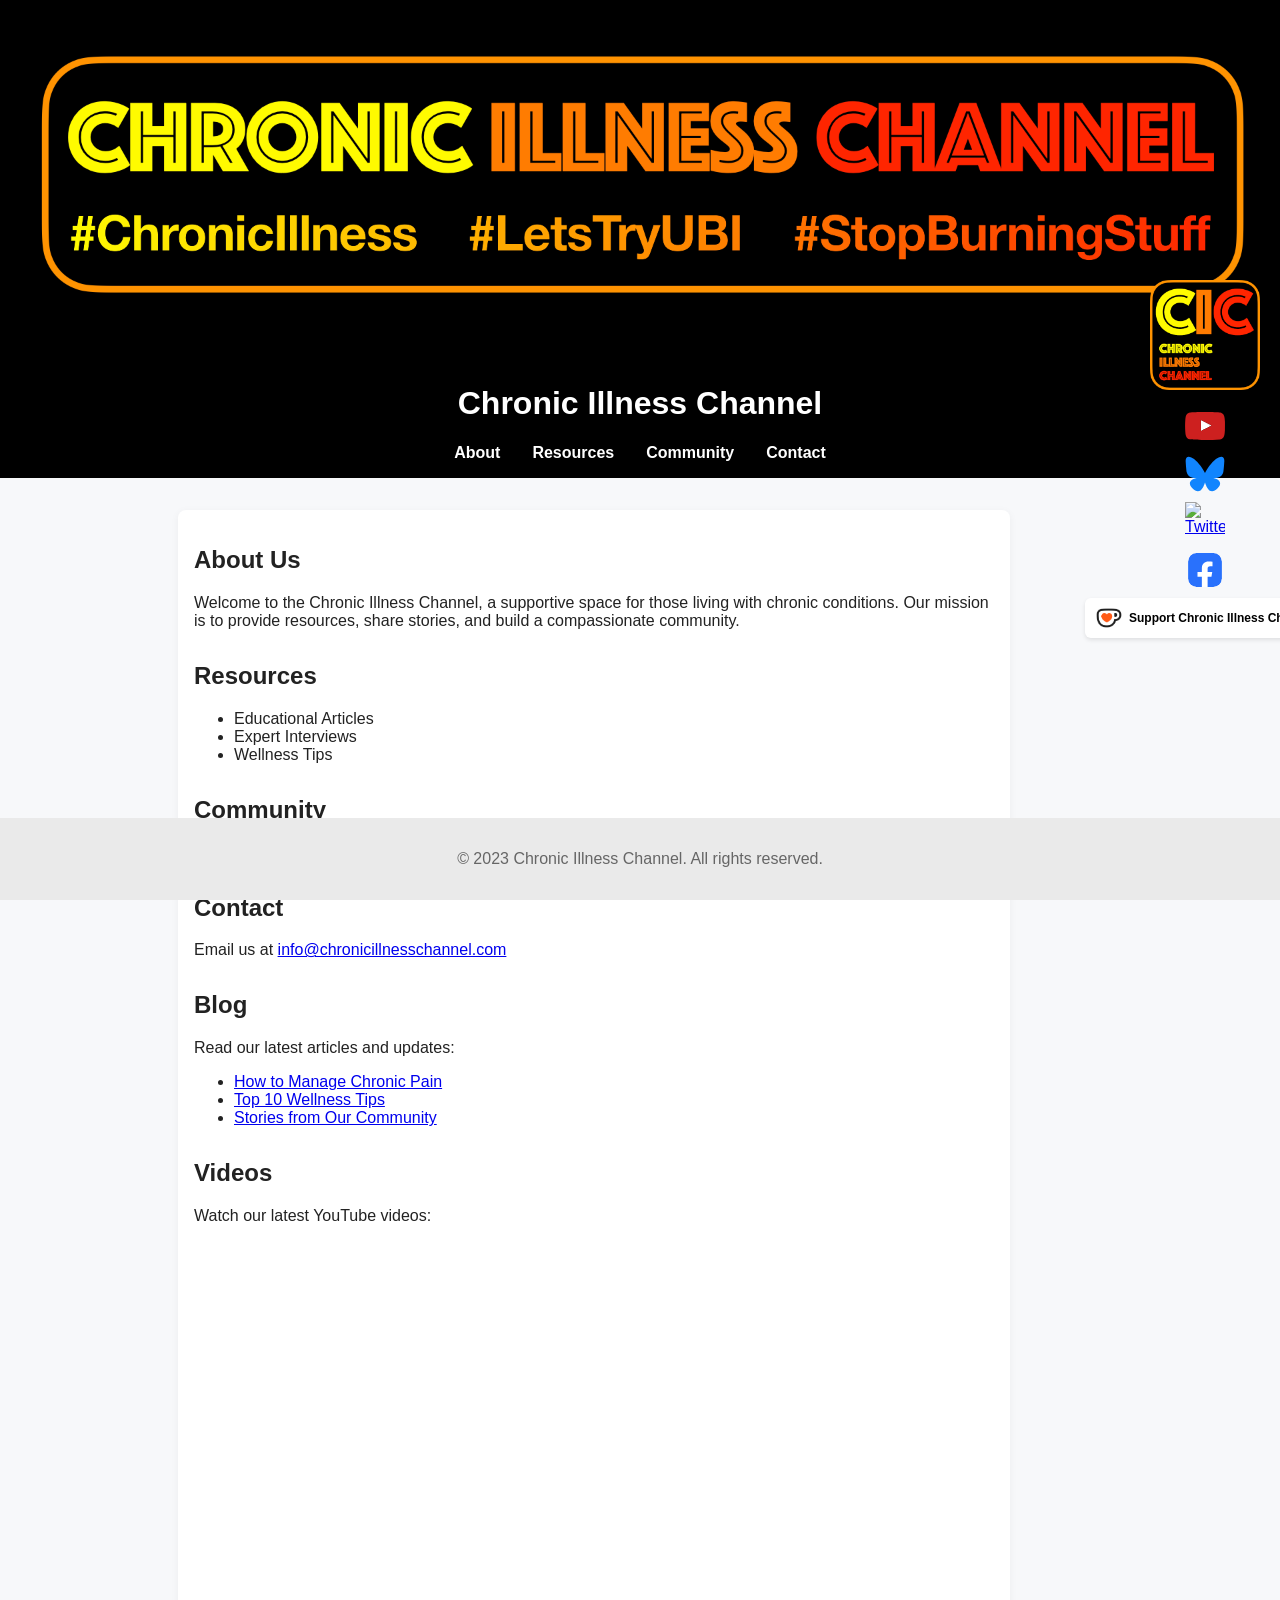
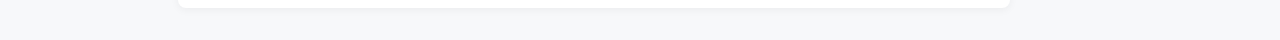
==== index.html @ 034e1e65 "Add Kofi symbol and YouTube logo SVGs; create base styles for layout and responsiveness" ====
<!DOCTYPE html>
<html lang="en">
<head>
  <meta charset="UTF-8">
  <meta name="viewport" content="width=device-width, initial-scale=1.0">
  <title>Chronic Illness Channel</title>
  <link rel="stylesheet" href="styles.css">
  <link rel="icon" href="images/favicon.png" type="image/png">
</head>
<body>
  <header>
    <img src="images/CIC - Banner v2.png" alt="Chronic Illness Channel Banner" style="width: 100%; height: auto;">
    <h1>Chronic Illness Channel</h1>
    <nav>
      <ul>
        <li><a href="#about">About</a></li>
        <li><a href="#resources">Resources</a></li>
        <li><a href="#community">Community</a></li>
        <li><a href="#contact">Contact</a></li>
      </ul>
    </nav>
  </header>
  <div class="content-wrapper">
    <div class="sidebar-socials">
      <a href="https://www.youtube.com/@ChronicIllnessChannel" target="_blank" rel="noopener" style="cursor:pointer;">
        <img id="cicLogo" src="images/CIC - Square - Border - Words - Alpha 360x360.png" alt="CIC Logo">
      </a>
      <div class="sidebar-icons">
        <a href="https://youtube.com/@ChronicIllnessChannel" class="sidebar-link" target="_blank" rel="noopener">
          <img src="images/youtube-logo-6.svg" alt="YouTube">
        </a>
        <a href="https://bsky.app/profile/chronicchannel.bsky.social" class="sidebar-link" target="_blank" rel="noopener">
          <img src="images/Bluesky_Logo.svg" alt="Bluesky">
        </a>
        <a href="https://twitter.com/@Chronic_Channel" class="sidebar-link" target="_blank" rel="noopener">
          <img src="images/Twitter dead bird with X 4 Black bkgrnd v2.svg" alt="Twitter/X">
        </a>
        <a href="https://facebook.com/ChronicIllnessChannel" class="sidebar-link" target="_blank" rel="noopener">
          <img src="images/facebook.svg" alt="Facebook">
        </a>
      </div>
      <div class="kofi-wrapper">
        <a href="https://ko-fi.com/F2F21NGXA3" class="kofi-button" target="_blank" rel="noopener">
          <span class="kofi-icon-svg">
            <img src="images/kofi_symbol.svg" alt="Ko-fi" style="width: 28px; height: 28px; display: block; object-fit: contain;">
          </span>
          <span class="kofi-text">Support Chronic Illness Channel</span>
        </a>
      </div>
    </div>
  <main>
    <section id="about">
      <h2>About Us</h2>
      <p>Welcome to the Chronic Illness Channel, a supportive space for those living with chronic conditions. Our mission is to provide resources, share stories, and build a compassionate community.</p>
    </section>
    <section id="resources">
      <h2>Resources</h2>
      <ul>
        <li>Educational Articles</li>
        <li>Expert Interviews</li>
        <li>Wellness Tips</li>
      </ul>
    </section>
    <section id="community">
      <h2>Community</h2>
      <p>Connect with others, join discussions, and share your journey.</p>
    </section>
    <section id="contact">
      <h2>Contact</h2>
      <p>Email us at <a href="mailto:info@chronicillnesschannel.com">info@chronicillnesschannel.com</a></p>
    </section>
    <section id="blog">
      <h2>Blog</h2>
      <p>Read our latest articles and updates:</p>
      <ul>
        <li><a href="#">How to Manage Chronic Pain</a></li>
        <li><a href="#">Top 10 Wellness Tips</a></li>
        <li><a href="#">Stories from Our Community</a></li>
      </ul>
    </section>
    <section id="videos">
      <h2>Videos</h2>
      <p>Watch our latest YouTube videos:</p>
      <iframe width="560" height="315" src="https://www.youtube.com/embed/VIDEO_ID" frameborder="0" allowfullscreen></iframe>
    </section>
  </main>
  </div>
  <footer>
    <p>&copy; 2023 Chronic Illness Channel. All rights reserved.</p>
  </footer>
</body>
</html>
---- styles.css ----
body {
  font-family: Arial, sans-serif;
  margin: 0;
  padding: 0;
  background: #f7f8fa;
  color: #222;
}
header {
  background: #000;
  color: #fff;
  padding: 0 0 1rem 0;
  text-align: center;
}
.header-top {
  position: relative;
  margin-bottom: 1rem;
}
.content-wrapper {
  position: relative;
  max-width: 1200px;
  margin: 0 auto;
  padding-right: 130px;
}
.sidebar-socials {
  position: fixed;
  top: 280px;
  right: 20px;
  width: 110px;
  display: flex;
  flex-direction: column;
  align-items: center;
  z-index: 100;
}
#cicLogo {
  width: 110px;
  height: auto;
  display: block;
  margin-bottom: 8px;
}
.sidebar-icons {
  display: flex;
  flex-direction: column;
  gap: 8px;
  margin-top: 8px;
  align-items: center;
}
.sidebar-link {
  display: flex;
  justify-content: center;
  align-items: center;
  width: 40px;
  height: 40px;
}
.sidebar-link img {
  display: block;
  height: 40px;
  width: 40px;
  object-fit: contain;
}
a[href*="facebook.com"] img {
  width: 36px;
  height: 36px;
}
.kofi-wrapper {
  margin-top: 8px;
  width: 100%;
  display: flex;
  justify-content: center;
}
.kofi-button {
  display: flex;
  align-items: center;
  text-decoration: none;
  background: #fff;
  color: #000;
  font-weight: bold;
  padding: 6px 10px;
  border-radius: 6px;
  transition: all 0.3s ease;
  white-space: nowrap;
  box-shadow: 0 2px 4px rgba(0,0,0,0.1);
}
.kofi-button:hover {
  transform: scale(1.05);
  box-shadow: 0 4px 8px rgba(0,0,0,0.2);
}
.kofi-icon-svg {
  display: flex;
  align-items: center;
  margin-right: 6px;
}
.kofi-text {
  font-size: 12px;
}
nav ul {
  list-style: none;
  padding: 0;
  margin: 1rem 0 0 0;
  display: flex;
  justify-content: center;
  gap: 2rem;
}
nav a {
  color: #fff;
  text-decoration: none;
  font-weight: bold;
}
nav a:hover {
  text-decoration: underline;
}
main {
  max-width: 800px;
  margin: 2rem auto;
  margin-right: 140px;
  padding: 1rem;
  background: #fff;
  border-radius: 8px;
  box-shadow: 0 2px 8px rgba(0,0,0,0.05);
}
section {
  margin-bottom: 2rem;
}
footer {
  text-align: center;
  padding: 1rem 0;
  background: #eaeaea;
  color: #666;
  position: fixed;
  width: 100%;
  bottom: 0;
}
@media (max-width: 600px) {
  main {
    margin: 1rem;
    padding: 0.5rem;
  }
  nav ul {
    flex-direction: column;
    gap: 1rem;
  }
}
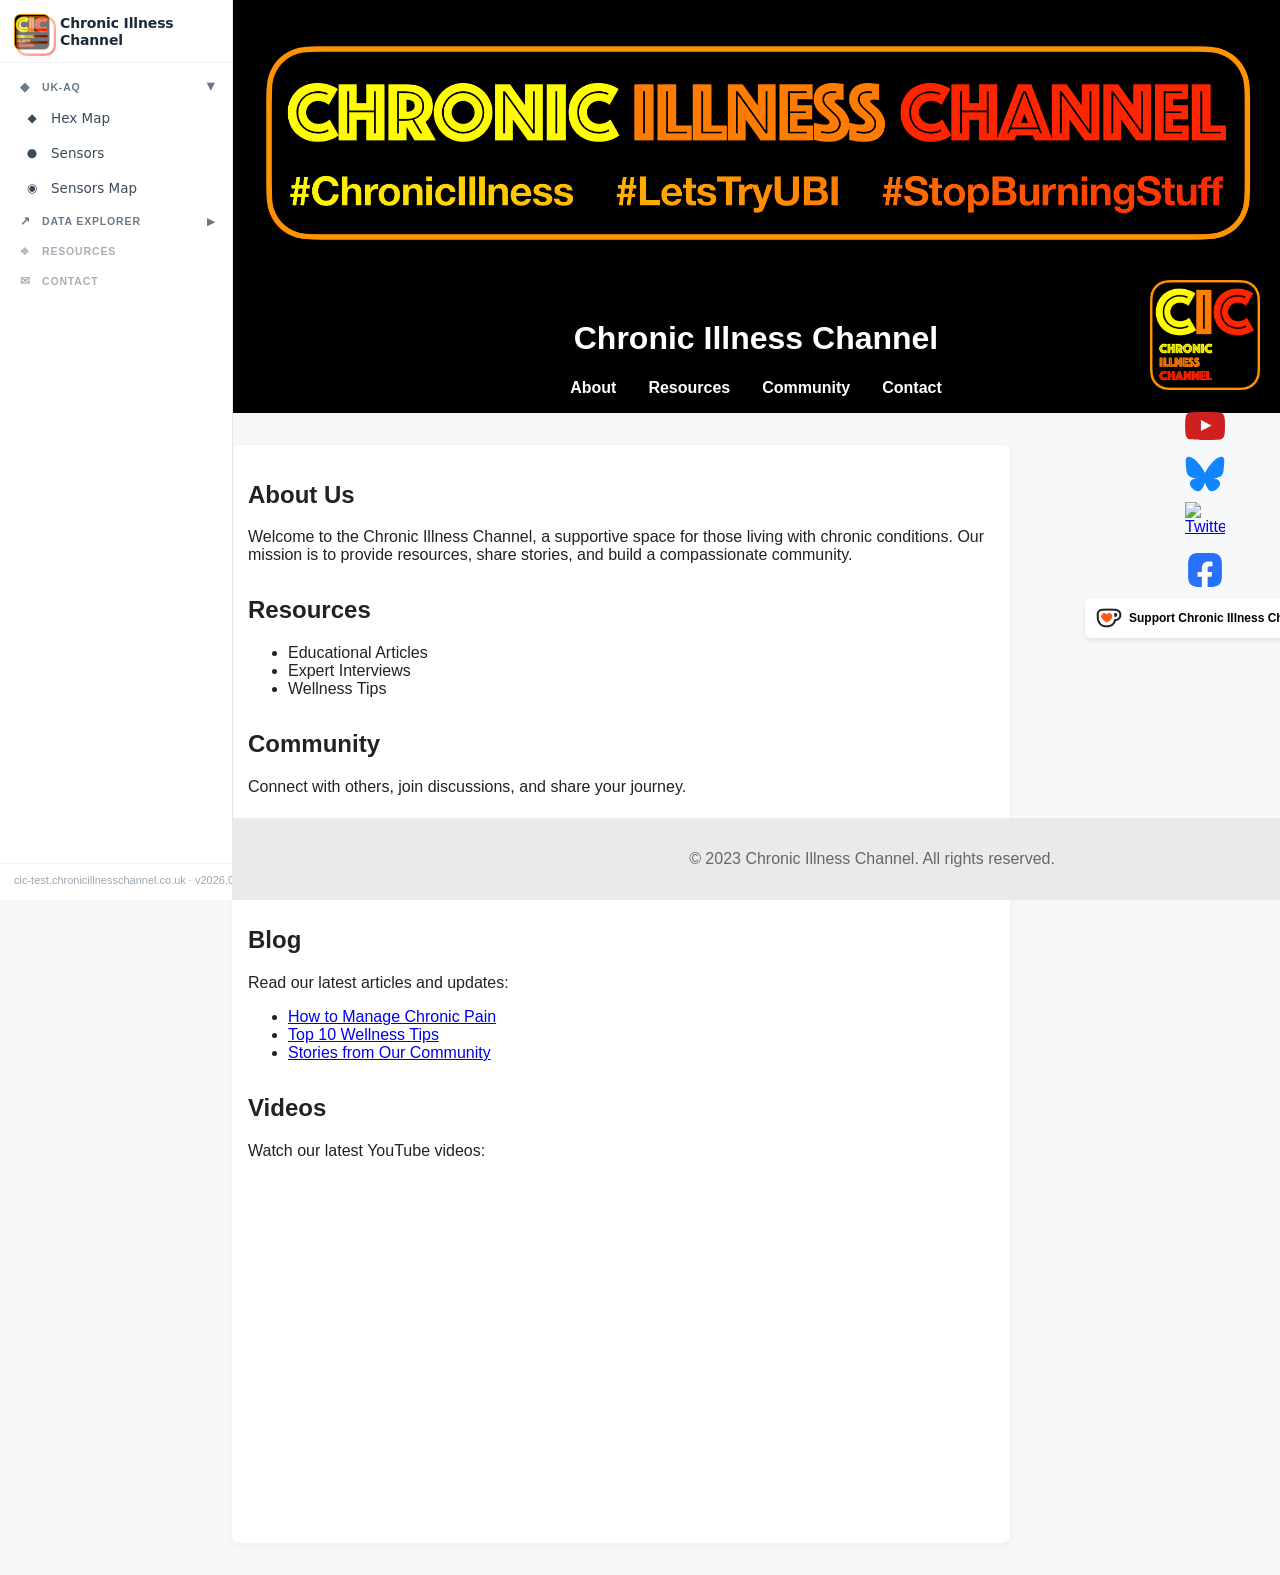
==== commit 940b4c69: "Sidebar initial code" ====
--- a/index.html
+++ b/index.html
@@ -8,6 +8,7 @@
   <link rel="icon" href="images/favicon.png" type="image/png">
 </head>
 <body>
+  <div id="cic-sidebar-mount"></div>
   <header>
     <img src="images/CIC - Banner v2.png" alt="Chronic Illness Channel Banner" style="width: 100%; height: auto;">
     <h1>Chronic Illness Channel</h1>
@@ -88,5 +89,6 @@
   <footer>
     <p>&copy; 2023 Chronic Illness Channel. All rights reserved.</p>
   </footer>
+  <script src="sidebar.js"></script>
 </body>
 </html>
--- a/styles.css
+++ b/styles.css
@@ -4,6 +4,7 @@
   padding: 0;
   background: #f7f8fa;
   color: #222;
+  /* sidebar.js sets padding-left via data-sidebar-state */
 }
 header {
   background: #000;
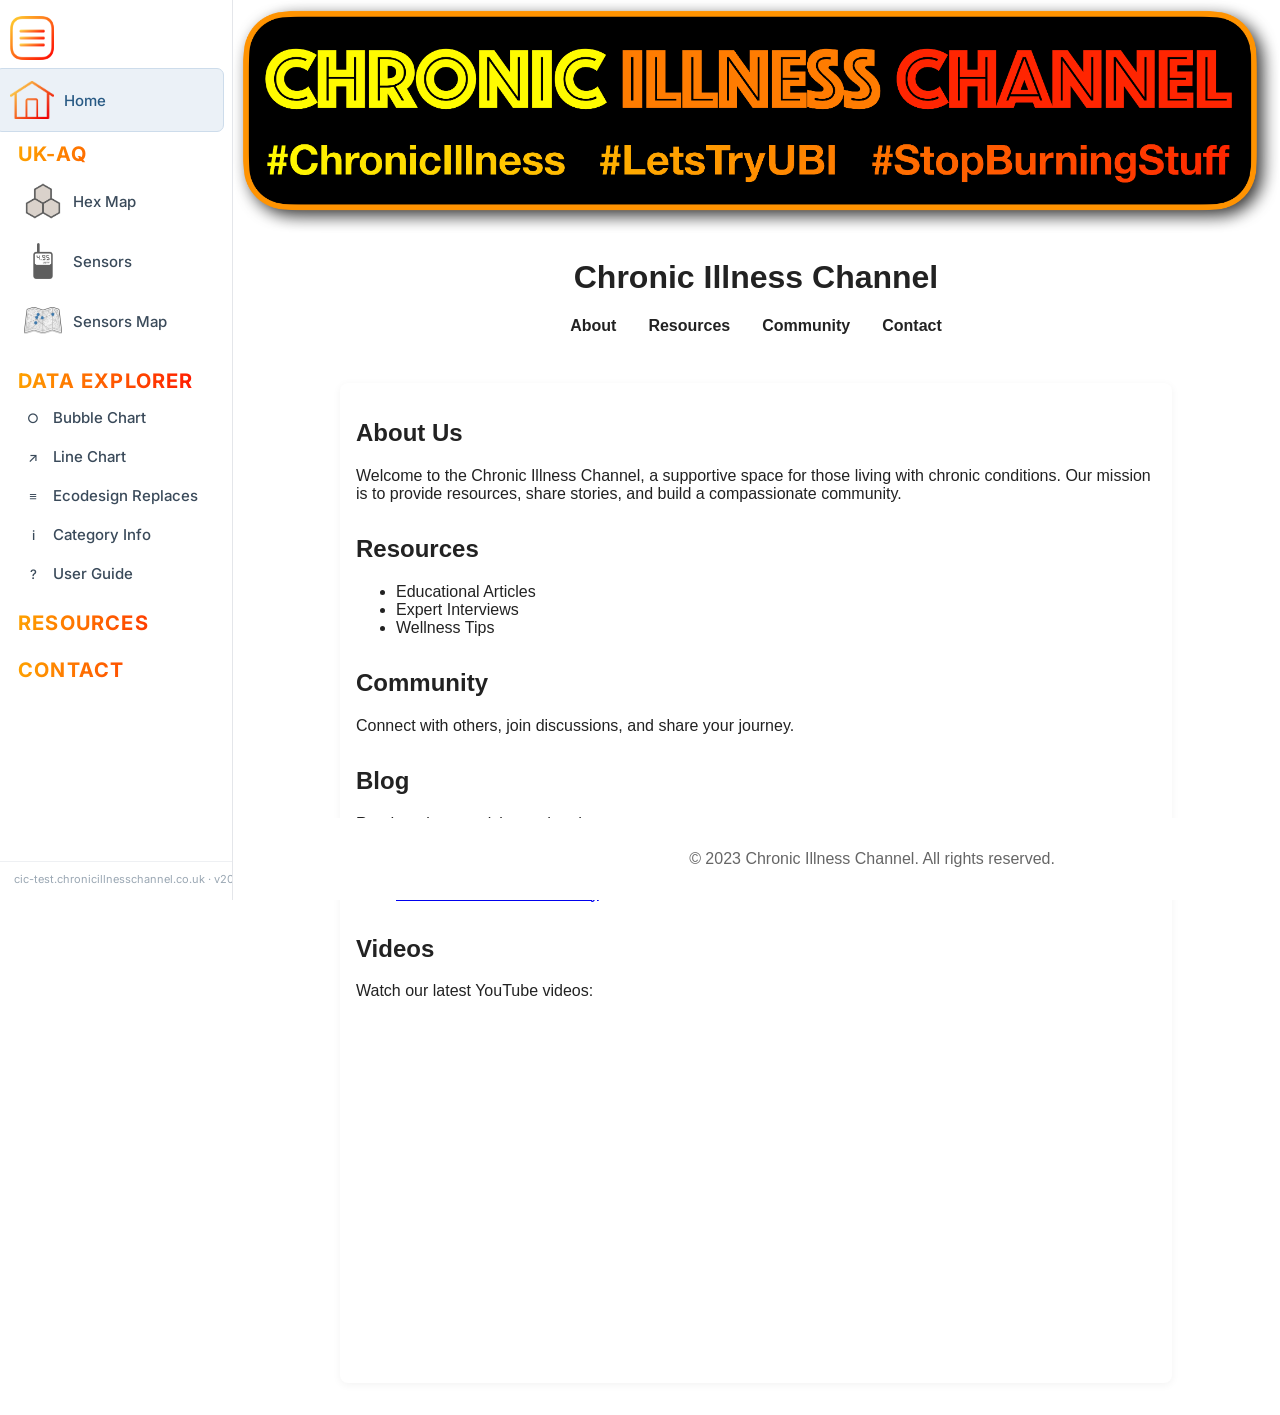
==== commit 0f352caa: "logo and title changes" ====
--- a/index.html
+++ b/index.html
@@ -10,45 +10,18 @@
 <body>
   <div id="cic-sidebar-mount"></div>
   <header>
-    <img src="images/CIC - Banner v2.png" alt="Chronic Illness Channel Banner" style="width: 100%; height: auto;">
+    <img src="images/CIC-banner-v2.svg" alt="Chronic Illness Channel Banner" style="width: 100%; height: auto;">
     <h1>Chronic Illness Channel</h1>
     <nav>
       <ul>
         <li><a href="#about">About</a></li>
         <li><a href="#resources">Resources</a></li>
         <li><a href="#community">Community</a></li>
-        <li><a href="#contact">Contact</a></li>
+        <li><a href="contact.html">Contact</a></li>
       </ul>
     </nav>
   </header>
   <div class="content-wrapper">
-    <div class="sidebar-socials">
-      <a href="https://www.youtube.com/@ChronicIllnessChannel" target="_blank" rel="noopener" style="cursor:pointer;">
-        <img id="cicLogo" src="images/CIC - Square - Border - Words - Alpha 360x360.png" alt="CIC Logo">
-      </a>
-      <div class="sidebar-icons">
-        <a href="https://youtube.com/@ChronicIllnessChannel" class="sidebar-link" target="_blank" rel="noopener">
-          <img src="images/youtube-logo-6.svg" alt="YouTube">
-        </a>
-        <a href="https://bsky.app/profile/chronicchannel.bsky.social" class="sidebar-link" target="_blank" rel="noopener">
-          <img src="images/Bluesky_Logo.svg" alt="Bluesky">
-        </a>
-        <a href="https://twitter.com/@Chronic_Channel" class="sidebar-link" target="_blank" rel="noopener">
-          <img src="images/Twitter dead bird with X 4 Black bkgrnd v2.svg" alt="Twitter/X">
-        </a>
-        <a href="https://facebook.com/ChronicIllnessChannel" class="sidebar-link" target="_blank" rel="noopener">
-          <img src="images/facebook.svg" alt="Facebook">
-        </a>
-      </div>
-      <div class="kofi-wrapper">
-        <a href="https://ko-fi.com/F2F21NGXA3" class="kofi-button" target="_blank" rel="noopener">
-          <span class="kofi-icon-svg">
-            <img src="images/kofi_symbol.svg" alt="Ko-fi" style="width: 28px; height: 28px; display: block; object-fit: contain;">
-          </span>
-          <span class="kofi-text">Support Chronic Illness Channel</span>
-        </a>
-      </div>
-    </div>
   <main>
     <section id="about">
       <h2>About Us</h2>
@@ -65,10 +38,6 @@
     <section id="community">
       <h2>Community</h2>
       <p>Connect with others, join discussions, and share your journey.</p>
-    </section>
-    <section id="contact">
-      <h2>Contact</h2>
-      <p>Email us at <a href="mailto:info@chronicillnesschannel.com">info@chronicillnesschannel.com</a></p>
     </section>
     <section id="blog">
       <h2>Blog</h2>
--- a/styles.css
+++ b/styles.css
@@ -2,13 +2,13 @@
   font-family: Arial, sans-serif;
   margin: 0;
   padding: 0;
-  background: #f7f8fa;
+  background: #fff;
   color: #222;
   /* sidebar.js sets padding-left via data-sidebar-state */
 }
 header {
-  background: #000;
-  color: #fff;
+  background: #fff;
+  color: #222;
   padding: 0 0 1rem 0;
   text-align: center;
 }
@@ -20,7 +20,7 @@
   position: relative;
   max-width: 1200px;
   margin: 0 auto;
-  padding-right: 130px;
+  padding-right: 0;
 }
 .sidebar-socials {
   position: fixed;
@@ -102,7 +102,7 @@
   gap: 2rem;
 }
 nav a {
-  color: #fff;
+  color: #222;
   text-decoration: none;
   font-weight: bold;
 }
@@ -112,7 +112,6 @@
 main {
   max-width: 800px;
   margin: 2rem auto;
-  margin-right: 140px;
   padding: 1rem;
   background: #fff;
   border-radius: 8px;
@@ -124,7 +123,7 @@
 footer {
   text-align: center;
   padding: 1rem 0;
-  background: #eaeaea;
+  background: #fff;
   color: #666;
   position: fixed;
   width: 100%;
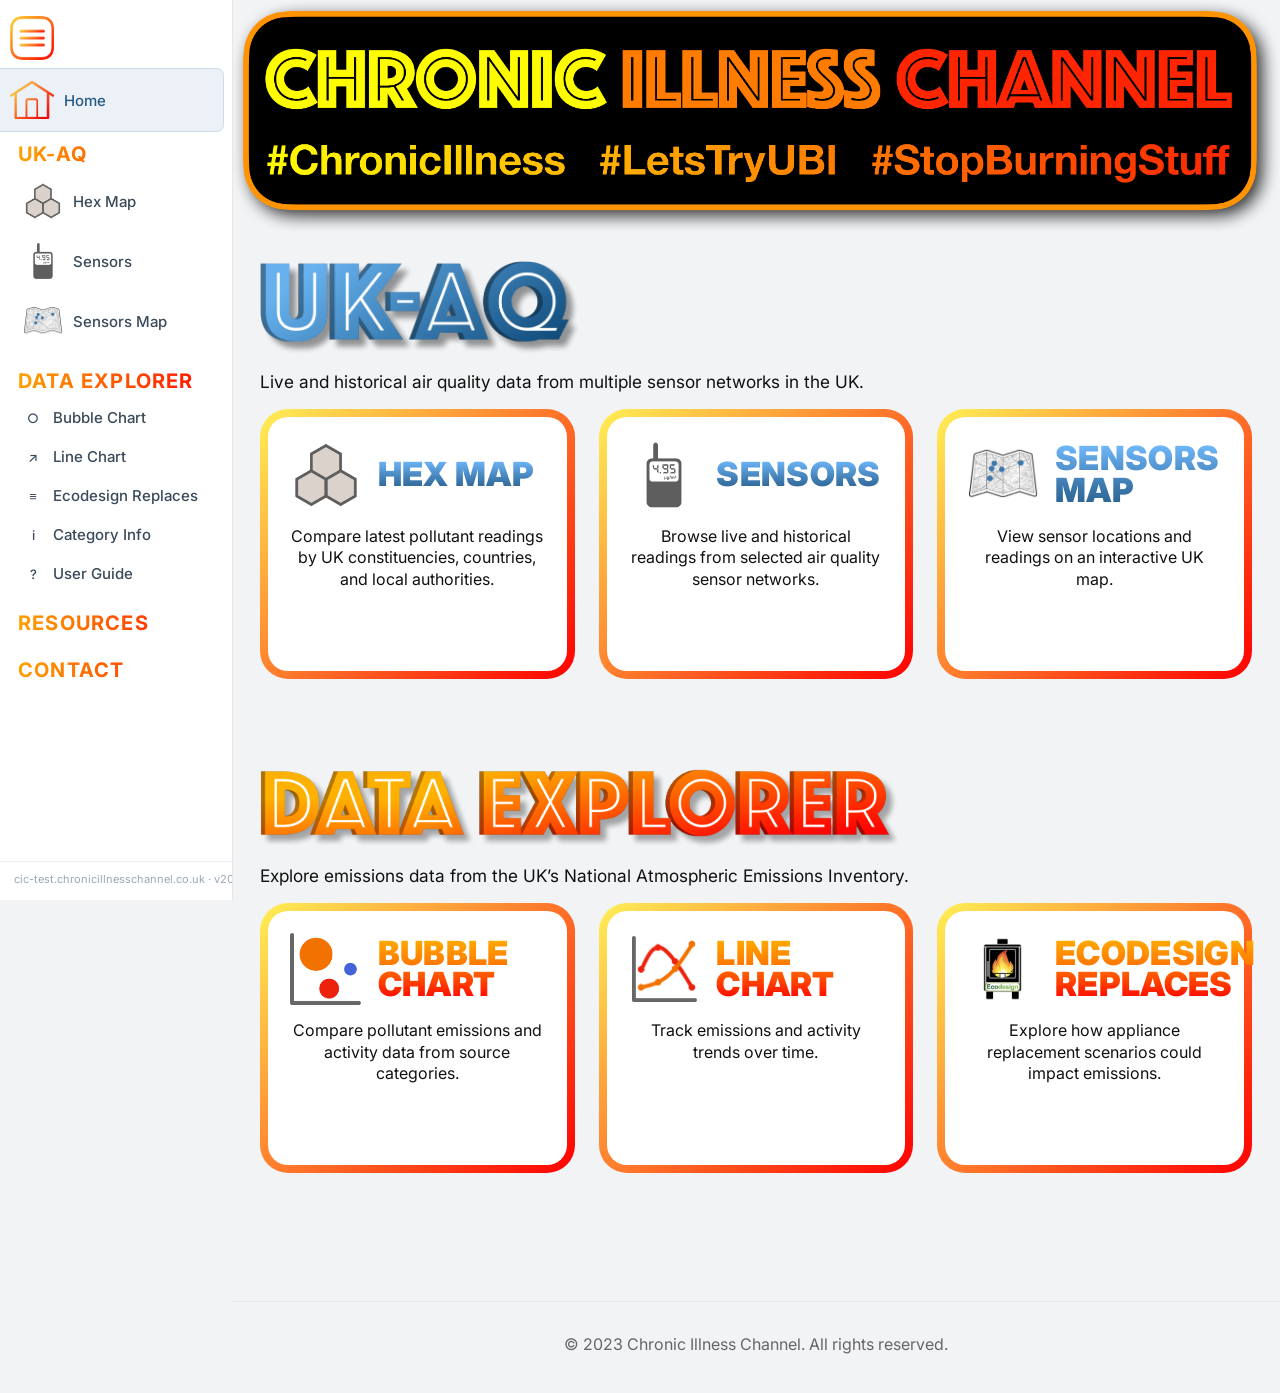
==== commit a24ee534: "Add new logos, update index and YouTube assets Add three new SVG logo files (Data-Explorer v2 1/2-li" ====
--- a/index.html
+++ b/index.html
@@ -6,56 +6,321 @@
   <title>Chronic Illness Channel</title>
   <link rel="stylesheet" href="styles.css">
   <link rel="icon" href="images/favicon.png" type="image/png">
+  <style>
+    .home-page {
+      margin: 0;
+      min-height: 100vh;
+      font-family: "Inter", "Segoe UI", Roboto, Arial, sans-serif;
+      color: #101822;
+      background: #f2f3f5;
+    }
+
+    .home-header {
+      margin: 0;
+      padding: 0;
+      background: transparent;
+      text-align: left;
+    }
+
+    .home-banner {
+      width: 100%;
+      height: auto;
+      display: block;
+    }
+
+    .home-main {
+      position: relative;
+      max-width: 1120px;
+      margin: 0 auto;
+      padding: 28px 28px 96px;
+      background: transparent;
+      border-radius: 0;
+      box-shadow: none;
+      display: grid;
+      gap: 58px;
+    }
+
+    .home-section {
+      display: grid;
+      gap: 16px;
+    }
+
+    .section-logo {
+      display: block;
+      max-width: 100%;
+      height: auto;
+    }
+
+    .section-logo--ukaq {
+      width: clamp(220px, 28vw, 320px);
+    }
+
+    .section-logo--de {
+      width: clamp(320px, 52vw, 640px);
+    }
+
+    .section-description {
+      margin: 0;
+      font-size: 1.08rem;
+      line-height: 1.35;
+      color: #111;
+      max-width: 980px;
+    }
+
+    .tool-grid {
+      display: grid;
+      grid-template-columns: repeat(3, minmax(0, 1fr));
+      gap: 1.5rem;
+      align-items: stretch;
+    }
+
+    .tool-card {
+      display: block;
+      min-height: 214px;
+      padding: 1.25rem 1.35rem;
+      border: 8px solid transparent;
+      border-radius: 28px;
+      background:
+        linear-gradient(#fff, #fff) padding-box,
+        linear-gradient(135deg, #FFF056, #FF0000) border-box;
+      color: #101822;
+      text-decoration: none;
+      transition: transform 0.18s ease, box-shadow 0.18s ease;
+    }
+
+    .tool-card:hover {
+      transform: translateY(-3px);
+      box-shadow: 0 12px 26px rgba(16, 24, 34, 0.12);
+    }
+
+    .tool-card:focus-visible {
+      outline: 3px solid rgba(60, 120, 172, 0.45);
+      outline-offset: 4px;
+    }
+
+    .tool-card-header {
+      display: flex;
+      align-items: center;
+      gap: 1rem;
+      min-height: 76px;
+      margin-bottom: 0.35rem;
+    }
+
+    .tool-card-icon-box {
+      width: 72px;
+      height: 72px;
+      flex: 0 0 72px;
+      display: inline-flex;
+      align-items: center;
+      justify-content: center;
+    }
+
+    .tool-card-icon {
+      width: 72px;
+      height: 72px;
+      object-fit: contain;
+      display: block;
+      flex: 0 0 72px;
+    }
+
+    .tool-card-icon--line {
+      width: 66px;
+      height: 66px;
+    }
+
+    .tool-card-icon--eco {
+      width: 62px;
+      height: 62px;
+    }
+
+    .tool-card-title {
+      display: block;
+      max-width: 100%;
+      font-size: clamp(1.9rem, 2.6vw, 2.75rem);
+      font-weight: 900;
+      line-height: 0.95;
+      letter-spacing: 0.01em;
+      text-transform: uppercase;
+      text-shadow: none;
+    }
+
+    .tool-card-title--ukaq {
+      background: linear-gradient(180deg, #72bbff 0%, #3c78ac 68%, #2b608d 100%);
+      -webkit-background-clip: text;
+      -webkit-text-fill-color: transparent;
+      background-clip: text;
+      color: transparent;
+    }
+
+    .tool-card-title--de {
+      background: linear-gradient(180deg, #ffae00 0%, #ff7400 45%, #ff0000 100%);
+      -webkit-background-clip: text;
+      -webkit-text-fill-color: transparent;
+      background-clip: text;
+      color: transparent;
+    }
+
+    .tool-card-description {
+      margin: 0.8rem 0 0;
+      font-size: 1rem;
+      line-height: 1.35;
+      color: #111;
+      text-align: center;
+    }
+
+    .home-footer {
+      text-align: center;
+      padding: 1rem 0 1.4rem;
+      background: transparent;
+      color: #666;
+      position: static;
+      width: auto;
+      border-top: 1px solid #e4e6ea;
+    }
+
+    .sr-only {
+      position: absolute;
+      width: 1px;
+      height: 1px;
+      padding: 0;
+      margin: -1px;
+      overflow: hidden;
+      clip: rect(0, 0, 0, 0);
+      white-space: nowrap;
+      border: 0;
+    }
+
+    @media (max-width: 980px) {
+      .tool-grid {
+        grid-template-columns: repeat(2, minmax(0, 1fr));
+      }
+    }
+
+    @media (max-width: 640px) {
+      .home-main {
+        padding: 22px 16px 84px;
+        gap: 42px;
+      }
+
+      .tool-grid {
+        grid-template-columns: 1fr;
+      }
+
+      .tool-card {
+        min-height: auto;
+      }
+
+      .tool-card-header {
+        justify-content: flex-start;
+      }
+
+      .section-logo--de {
+        width: min(100%, 480px);
+      }
+    }
+  </style>
 </head>
-<body>
+<body class="home-page">
   <div id="cic-sidebar-mount"></div>
-  <header>
-    <img src="images/CIC-banner-v2.svg" alt="Chronic Illness Channel Banner" style="width: 100%; height: auto;">
-    <h1>Chronic Illness Channel</h1>
-    <nav>
-      <ul>
-        <li><a href="#about">About</a></li>
-        <li><a href="#resources">Resources</a></li>
-        <li><a href="#community">Community</a></li>
-        <li><a href="contact.html">Contact</a></li>
-      </ul>
-    </nav>
+  <header class="home-header">
+    <img class="home-banner" src="images/CIC-banner-v2.svg" alt="Chronic Illness Channel Banner">
   </header>
-  <div class="content-wrapper">
-  <main>
-    <section id="about">
-      <h2>About Us</h2>
-      <p>Welcome to the Chronic Illness Channel, a supportive space for those living with chronic conditions. Our mission is to provide resources, share stories, and build a compassionate community.</p>
+
+  <main class="home-main">
+    <section class="home-section" aria-labelledby="home-ukaq-heading">
+      <h1 id="home-ukaq-heading" class="sr-only">UK-AQ</h1>
+      <img class="section-logo section-logo--ukaq" src="images/UK-AQ-Logov2-1Line.svg" alt="UK-AQ">
+      <p class="section-description">
+        Live and historical air quality data from multiple sensor networks in the UK.
+      </p>
+
+      <div class="tool-grid">
+        <a class="tool-card" href="/uk-aq/hex_map.html" aria-label="Hex Map: Compare latest pollutant readings by UK constituencies, countries, and local authorities.">
+          <div class="tool-card-header">
+            <span class="tool-card-icon-box">
+              <img class="tool-card-icon" src="sidebar-images/uk-aq-hex-map-icon.svg" alt="">
+            </span>
+            <span class="tool-card-title tool-card-title--ukaq">Hex Map</span>
+          </div>
+          <p class="tool-card-description">
+            Compare latest pollutant readings by UK constituencies, countries, and local authorities.
+          </p>
+        </a>
+
+        <a class="tool-card" href="/uk-aq/sensors_chart.html" aria-label="Sensors: Browse live and historical readings from selected air quality sensor networks.">
+          <div class="tool-card-header">
+            <span class="tool-card-icon-box">
+              <img class="tool-card-icon" src="sidebar-images/uk-aq-sensors-icon.svg" alt="">
+            </span>
+            <span class="tool-card-title tool-card-title--ukaq">Sensors</span>
+          </div>
+          <p class="tool-card-description">
+            Browse live and historical readings from selected air quality sensor networks.
+          </p>
+        </a>
+
+        <a class="tool-card" href="/uk-aq/sensors_map.html" aria-label="Sensors Map: View sensor locations and readings on an interactive UK map.">
+          <div class="tool-card-header">
+            <span class="tool-card-icon-box">
+              <img class="tool-card-icon" src="sidebar-images/uk-aq-map-icon.svg" alt="">
+            </span>
+            <span class="tool-card-title tool-card-title--ukaq">Sensors Map</span>
+          </div>
+          <p class="tool-card-description">
+            View sensor locations and readings on an interactive UK map.
+          </p>
+        </a>
+      </div>
     </section>
-    <section id="resources">
-      <h2>Resources</h2>
-      <ul>
-        <li>Educational Articles</li>
-        <li>Expert Interviews</li>
-        <li>Wellness Tips</li>
-      </ul>
-    </section>
-    <section id="community">
-      <h2>Community</h2>
-      <p>Connect with others, join discussions, and share your journey.</p>
-    </section>
-    <section id="blog">
-      <h2>Blog</h2>
-      <p>Read our latest articles and updates:</p>
-      <ul>
-        <li><a href="#">How to Manage Chronic Pain</a></li>
-        <li><a href="#">Top 10 Wellness Tips</a></li>
-        <li><a href="#">Stories from Our Community</a></li>
-      </ul>
-    </section>
-    <section id="videos">
-      <h2>Videos</h2>
-      <p>Watch our latest YouTube videos:</p>
-      <iframe width="560" height="315" src="https://www.youtube.com/embed/VIDEO_ID" frameborder="0" allowfullscreen></iframe>
+
+    <section class="home-section" aria-labelledby="home-data-explorer-heading">
+      <h2 id="home-data-explorer-heading" class="sr-only">Data Explorer</h2>
+      <img class="section-logo section-logo--de" src="images/Data-Explorer-Logov2-1Line.svg" alt="Data Explorer">
+      <p class="section-description">
+        Explore emissions data from the UK&rsquo;s National Atmospheric Emissions Inventory.
+      </p>
+
+      <div class="tool-grid">
+        <a class="tool-card" href="/data-explorer/bubblechart/" aria-label="Bubble Chart: Compare pollutant emissions and activity data from source categories.">
+          <div class="tool-card-header">
+            <span class="tool-card-icon-box">
+              <img class="tool-card-icon" src="sidebar-images/Bubble-Chart-Icon.svg" alt="">
+            </span>
+            <span class="tool-card-title tool-card-title--de">Bubble Chart</span>
+          </div>
+          <p class="tool-card-description">
+            Compare pollutant emissions and activity data from source categories.
+          </p>
+        </a>
+
+        <a class="tool-card" href="/data-explorer/linechart/" aria-label="Line Chart: Track emissions and activity trends over time.">
+          <div class="tool-card-header">
+            <span class="tool-card-icon-box">
+              <img class="tool-card-icon tool-card-icon--line" src="sidebar-images/Line-Chart-Icon.svg" alt="">
+            </span>
+            <span class="tool-card-title tool-card-title--de">Line Chart</span>
+          </div>
+          <p class="tool-card-description">
+            Track emissions and activity trends over time.
+          </p>
+        </a>
+
+        <a class="tool-card" href="#" aria-label="Ecodesign Replaces: Explore how appliance replacement scenarios could impact emissions.">
+          <div class="tool-card-header">
+            <span class="tool-card-icon-box">
+              <img class="tool-card-icon tool-card-icon--eco" src="sidebar-images/Stove Ecodesign 430x683.svg" alt="">
+            </span>
+            <span class="tool-card-title tool-card-title--de">Ecodesign Replaces</span>
+          </div>
+          <p class="tool-card-description">
+            Explore how appliance replacement scenarios could impact emissions.
+          </p>
+        </a>
+      </div>
     </section>
   </main>
-  </div>
-  <footer>
+
+  <footer class="home-footer">
     <p>&copy; 2023 Chronic Illness Channel. All rights reserved.</p>
   </footer>
   <script src="sidebar.js"></script>
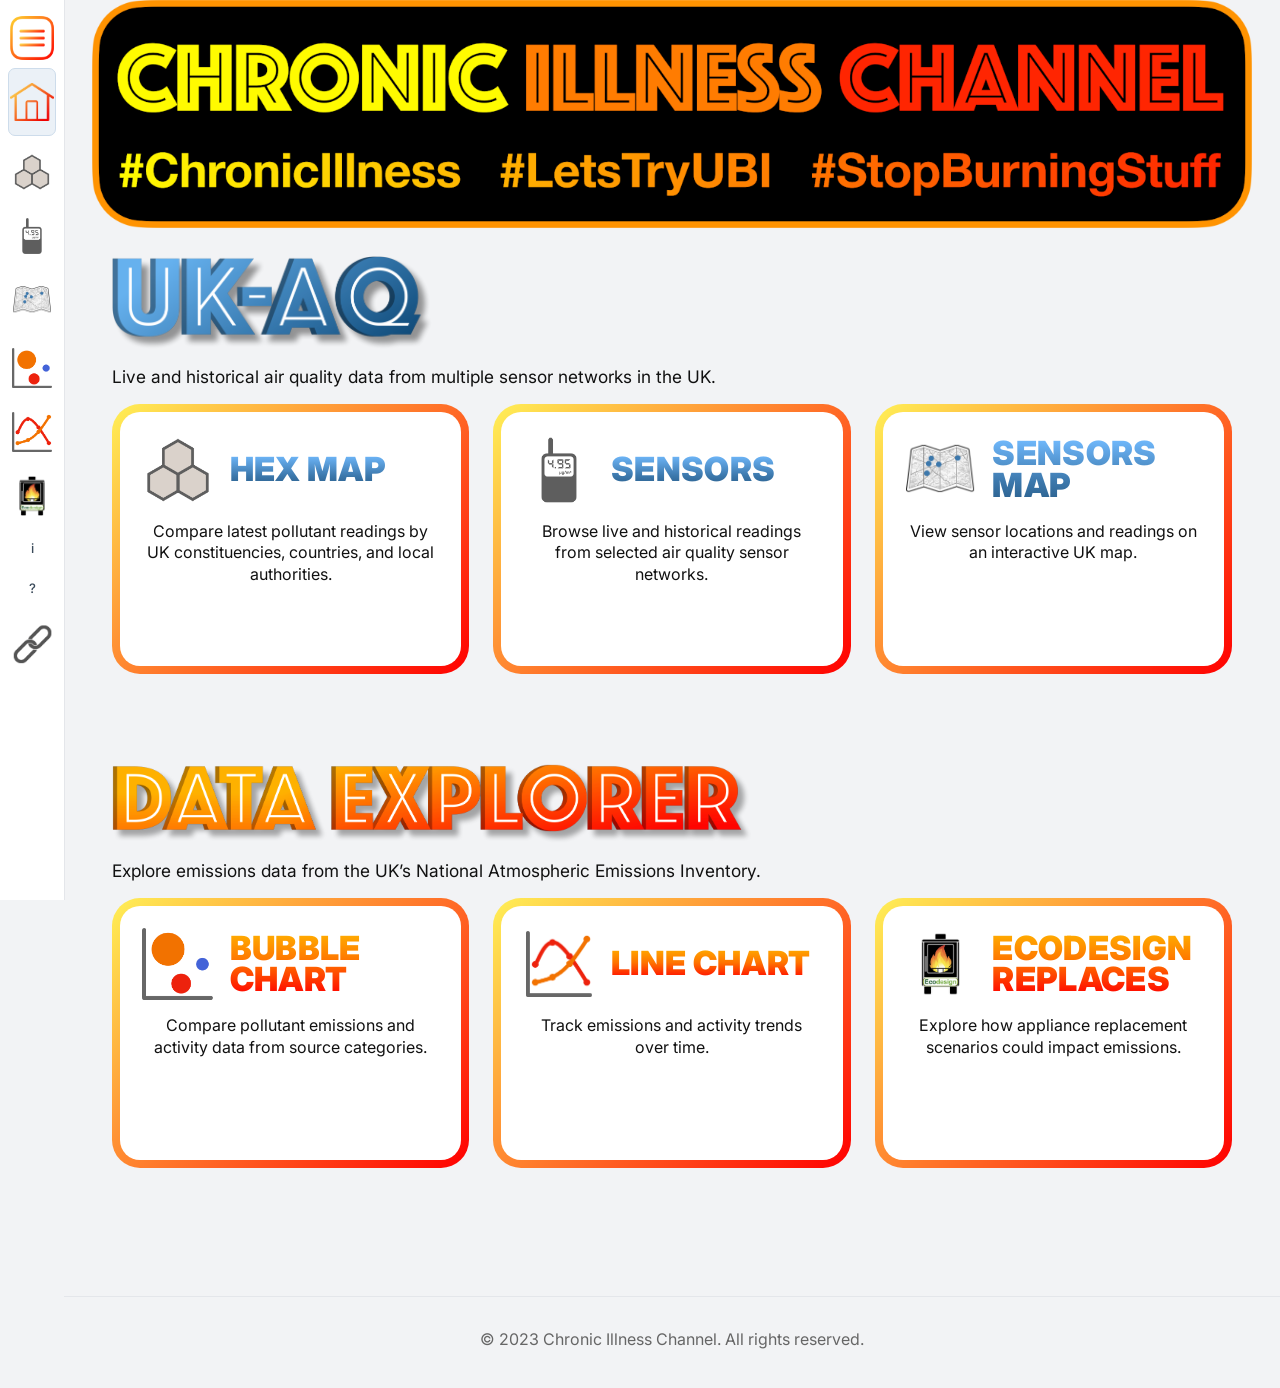
==== commit cde61296: "Update banner. No shadow" ====
--- a/index.html
+++ b/index.html
@@ -17,13 +17,15 @@
 
     .home-header {
       margin: 0;
-      padding: 0;
+      padding: 0 28px;
       background: transparent;
       text-align: left;
+      box-sizing: border-box;
     }
 
     .home-banner {
       width: 100%;
+      max-width: 100%;
       height: auto;
       display: block;
     }
@@ -197,6 +199,10 @@
     }
 
     @media (max-width: 640px) {
+      .home-header {
+        padding: 0 18px;
+      }
+
       .home-main {
         padding: 22px 16px 84px;
         gap: 42px;
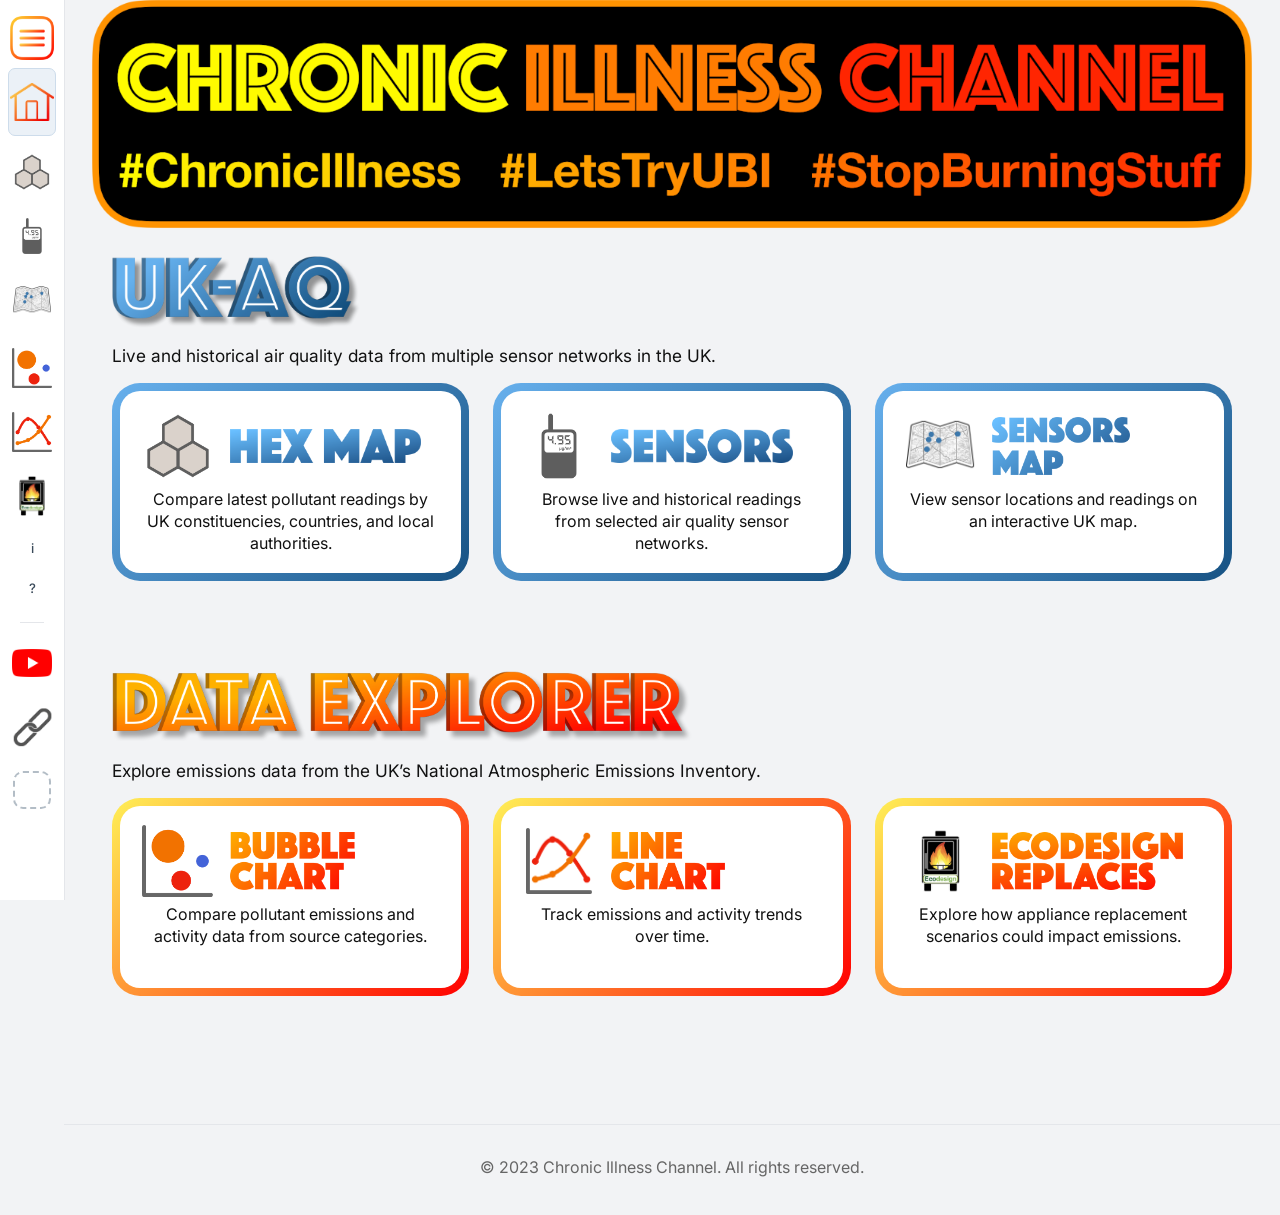
==== commit 850ca29b: "Add homepage buttons" ====
--- a/index.html
+++ b/index.html
@@ -54,11 +54,13 @@
     }
 
     .section-logo--ukaq {
-      width: clamp(220px, 28vw, 320px);
+      width: auto;
+      height: clamp(44px, 5.6vw, 80px);
     }
 
     .section-logo--de {
-      width: clamp(320px, 52vw, 640px);
+      width: auto;
+      height: clamp(44px, 5.6vw, 80px);
     }
 
     .section-description {
@@ -77,9 +79,11 @@
     }
 
     .tool-card {
-      display: block;
-      min-height: 214px;
-      padding: 1.25rem 1.35rem;
+      display: flex;
+      flex-direction: column;
+      box-sizing: border-box;
+      height: 198px;
+      padding: 1.05rem 1.35rem 0.68rem;
       border: 8px solid transparent;
       border-radius: 28px;
       background:
@@ -90,6 +94,12 @@
       transition: transform 0.18s ease, box-shadow 0.18s ease;
     }
 
+    .tool-card--ukaq {
+      background:
+        linear-gradient(#fff, #fff) padding-box,
+        linear-gradient(135deg, #67B0ED, #175283) border-box;
+    }
+
     .tool-card:hover {
       transform: translateY(-3px);
       box-shadow: 0 12px 26px rgba(16, 24, 34, 0.12);
@@ -105,7 +115,7 @@
       align-items: center;
       gap: 1rem;
       min-height: 76px;
-      margin-bottom: 0.35rem;
+      margin-bottom: 0;
     }
 
     .tool-card-icon-box {
@@ -162,8 +172,25 @@
       color: transparent;
     }
 
+    .tool-card-title-graphic {
+      display: block;
+      max-width: 100%;
+      height: 34px;
+      width: auto;
+      object-fit: contain;
+    }
+
+    .tool-card-title-graphic--sensors-map {
+      height: 58px;
+    }
+
+    .tool-card-title-graphic--de {
+      height: 58px;
+    }
+
     .tool-card-description {
-      margin: 0.8rem 0 0;
+      margin: 0.35rem 0 0;
+      padding-top: 0;
       font-size: 1rem;
       line-height: 1.35;
       color: #111;
@@ -212,17 +239,10 @@
         grid-template-columns: 1fr;
       }
 
-      .tool-card {
-        min-height: auto;
-      }
-
       .tool-card-header {
         justify-content: flex-start;
       }
 
-      .section-logo--de {
-        width: min(100%, 480px);
-      }
     }
   </style>
 </head>
@@ -241,36 +261,36 @@
       </p>
 
       <div class="tool-grid">
-        <a class="tool-card" href="/uk-aq/hex_map.html" aria-label="Hex Map: Compare latest pollutant readings by UK constituencies, countries, and local authorities.">
+        <a class="tool-card tool-card--ukaq" href="/uk-aq/hex_map.html" aria-label="Hex Map: Compare latest pollutant readings by UK constituencies, countries, and local authorities.">
           <div class="tool-card-header">
             <span class="tool-card-icon-box">
               <img class="tool-card-icon" src="sidebar-images/uk-aq-hex-map-icon.svg" alt="">
             </span>
-            <span class="tool-card-title tool-card-title--ukaq">Hex Map</span>
+            <img class="tool-card-title-graphic" src="images/UK-AQ-hex-map.svg" alt="Hex Map">
           </div>
           <p class="tool-card-description">
             Compare latest pollutant readings by UK constituencies, countries, and local authorities.
           </p>
         </a>
 
-        <a class="tool-card" href="/uk-aq/sensors_chart.html" aria-label="Sensors: Browse live and historical readings from selected air quality sensor networks.">
+        <a class="tool-card tool-card--ukaq" href="/uk-aq/sensors_chart.html" aria-label="Sensors: Browse live and historical readings from selected air quality sensor networks.">
           <div class="tool-card-header">
             <span class="tool-card-icon-box">
               <img class="tool-card-icon" src="sidebar-images/uk-aq-sensors-icon.svg" alt="">
             </span>
-            <span class="tool-card-title tool-card-title--ukaq">Sensors</span>
+            <img class="tool-card-title-graphic" src="images/UK-AQ-sensors.svg" alt="Sensors">
           </div>
           <p class="tool-card-description">
             Browse live and historical readings from selected air quality sensor networks.
           </p>
         </a>
 
-        <a class="tool-card" href="/uk-aq/sensors_map.html" aria-label="Sensors Map: View sensor locations and readings on an interactive UK map.">
+        <a class="tool-card tool-card--ukaq" href="/uk-aq/sensors_map.html" aria-label="Sensors Map: View sensor locations and readings on an interactive UK map.">
           <div class="tool-card-header">
             <span class="tool-card-icon-box">
               <img class="tool-card-icon" src="sidebar-images/uk-aq-map-icon.svg" alt="">
             </span>
-            <span class="tool-card-title tool-card-title--ukaq">Sensors Map</span>
+            <img class="tool-card-title-graphic tool-card-title-graphic--sensors-map" src="images/UK-AQ-sensors-map-2line.svg" alt="Sensors Map">
           </div>
           <p class="tool-card-description">
             View sensor locations and readings on an interactive UK map.
@@ -292,7 +312,7 @@
             <span class="tool-card-icon-box">
               <img class="tool-card-icon" src="sidebar-images/Bubble-Chart-Icon.svg" alt="">
             </span>
-            <span class="tool-card-title tool-card-title--de">Bubble Chart</span>
+            <img class="tool-card-title-graphic tool-card-title-graphic--de" src="images/Data-Explorer-BubbleChartv2-2line.svg" alt="Bubble Chart">
           </div>
           <p class="tool-card-description">
             Compare pollutant emissions and activity data from source categories.
@@ -304,7 +324,7 @@
             <span class="tool-card-icon-box">
               <img class="tool-card-icon tool-card-icon--line" src="sidebar-images/Line-Chart-Icon.svg" alt="">
             </span>
-            <span class="tool-card-title tool-card-title--de">Line Chart</span>
+            <img class="tool-card-title-graphic tool-card-title-graphic--de" src="images/Data-Explorer-LineChartv2-2line.svg" alt="Line Chart">
           </div>
           <p class="tool-card-description">
             Track emissions and activity trends over time.
@@ -316,7 +336,7 @@
             <span class="tool-card-icon-box">
               <img class="tool-card-icon tool-card-icon--eco" src="sidebar-images/Stove Ecodesign 430x683.svg" alt="">
             </span>
-            <span class="tool-card-title tool-card-title--de">Ecodesign Replaces</span>
+            <img class="tool-card-title-graphic tool-card-title-graphic--de" src="images/Data-Explorer-EcoReplacesv2-2line.svg" alt="Ecodesign Replaces">
           </div>
           <p class="tool-card-description">
             Explore how appliance replacement scenarios could impact emissions.
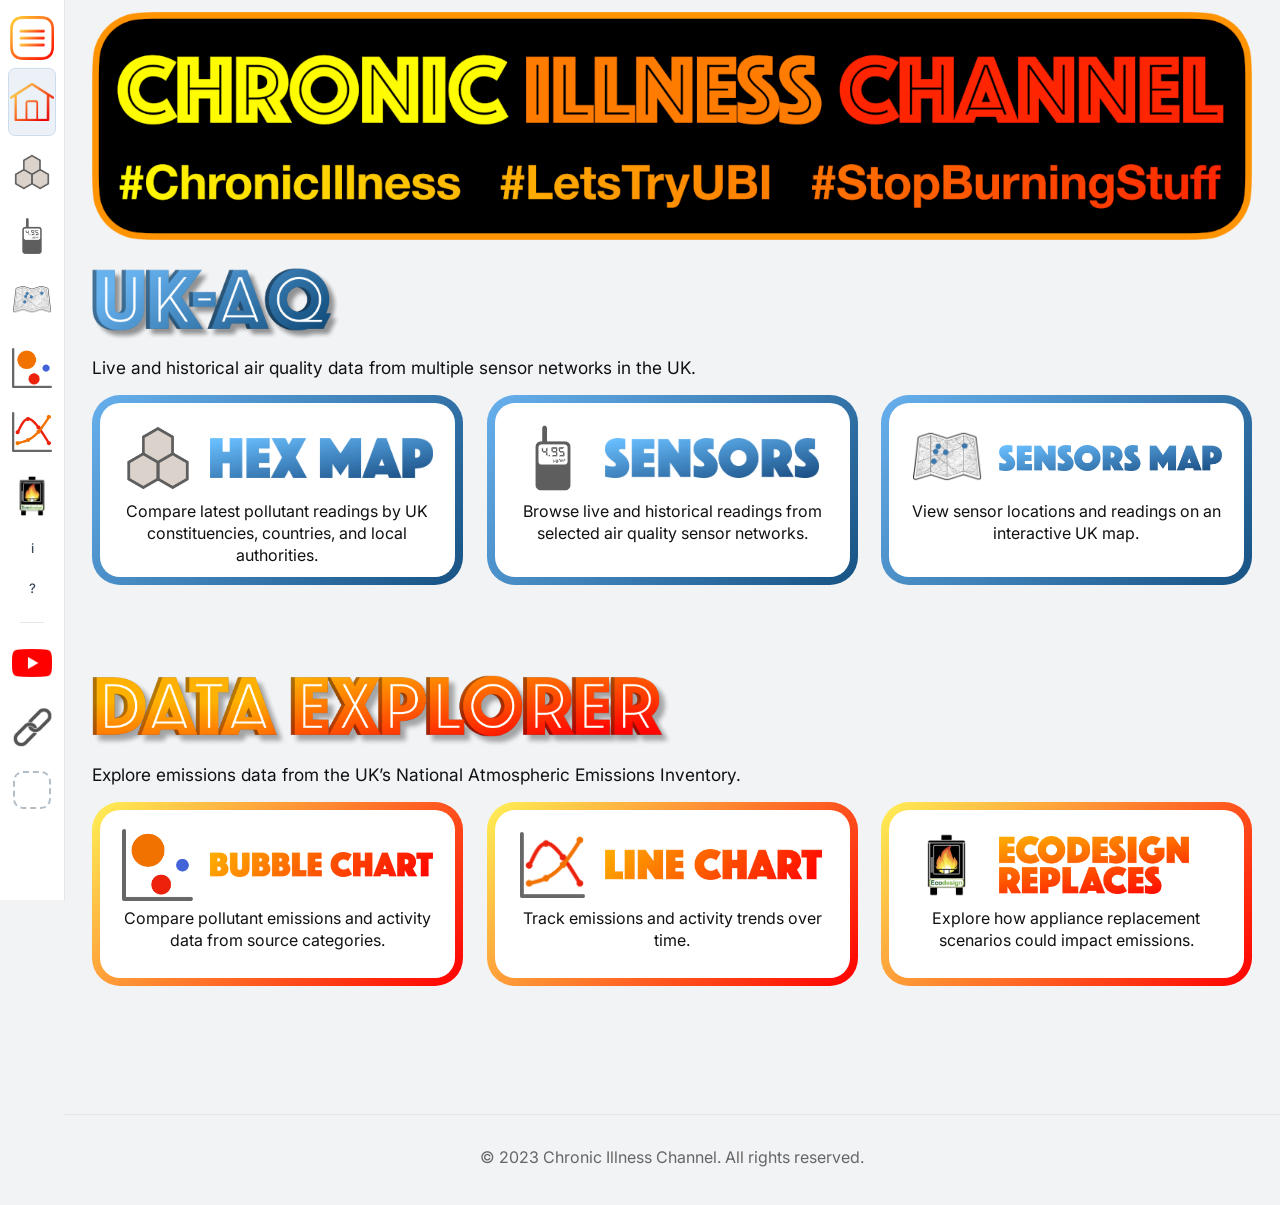
==== commit 3464b5df: "Add Data-Explorer SVGs and update UI/server Add three new Data-Explorer SVG assets (Data-Explorer-1L" ====
--- a/index.html
+++ b/index.html
@@ -16,23 +16,26 @@
     }
 
     .home-header {
-      margin: 0;
-      padding: 0 28px;
+      margin: 0 auto;
+      padding: 12px 28px 0;
       background: transparent;
       text-align: left;
       box-sizing: border-box;
+      display: flex;
+      justify-content: center;
     }
 
     .home-banner {
-      width: 100%;
+      width: min(100%, 1460px);
       max-width: 100%;
       height: auto;
       display: block;
+      margin: 0 auto;
     }
 
     .home-main {
       position: relative;
-      max-width: 1120px;
+      max-width: 1220px;
       margin: 0 auto;
       padding: 28px 28px 96px;
       background: transparent;
@@ -82,7 +85,8 @@
       display: flex;
       flex-direction: column;
       box-sizing: border-box;
-      height: 198px;
+      min-height: 184px;
+      container-type: inline-size;
       padding: 1.05rem 1.35rem 0.68rem;
       border: 8px solid transparent;
       border-radius: 28px;
@@ -116,6 +120,8 @@
       gap: 1rem;
       min-height: 76px;
       margin-bottom: 0;
+      min-width: 0;
+      overflow: hidden;
     }
 
     .tool-card-icon-box {
@@ -174,18 +180,50 @@
 
     .tool-card-title-graphic {
       display: block;
+      flex: 1 1 auto;
+      width: 100%;
       max-width: 100%;
-      height: 34px;
-      width: auto;
+      min-width: 0;
+      max-height: 40px;
+      height: auto;
       object-fit: contain;
+      object-position: left center;
+    }
+
+    .tool-card-title-graphic-switch {
+      --title-two-line-max-h: 58px;
+      --title-one-line-max-h: 40px;
+      display: flex;
+      flex: 1 1 auto;
+      align-items: center;
+      min-width: 0;
+      width: 100%;
+    }
+
+    .tool-card-title-graphic-switch .tool-card-title-graphic--two-line {
+      display: block;
+      max-height: var(--title-two-line-max-h);
+    }
+
+    .tool-card-title-graphic-switch .tool-card-title-graphic--one-line {
+      display: none;
+      max-height: var(--title-one-line-max-h);
+    }
+
+    .tool-card-title-graphic-switch.show-one-line .tool-card-title-graphic--two-line {
+      display: none;
+    }
+
+    .tool-card-title-graphic-switch.show-one-line .tool-card-title-graphic--one-line {
+      display: block;
     }
 
     .tool-card-title-graphic--sensors-map {
-      height: 58px;
+      max-height: 58px;
     }
 
     .tool-card-title-graphic--de {
-      height: 58px;
+      max-height: 58px;
     }
 
     .tool-card-description {
@@ -225,9 +263,19 @@
       }
     }
 
+    @media (min-width: 1300px) {
+      .home-main {
+        max-width: 1280px;
+      }
+
+      .tool-card {
+        min-height: 174px;
+      }
+    }
+
     @media (max-width: 640px) {
       .home-header {
-        padding: 0 18px;
+        padding: 10px 18px 0;
       }
 
       .home-main {
@@ -290,7 +338,10 @@
             <span class="tool-card-icon-box">
               <img class="tool-card-icon" src="sidebar-images/uk-aq-map-icon.svg" alt="">
             </span>
-            <img class="tool-card-title-graphic tool-card-title-graphic--sensors-map" src="images/UK-AQ-sensors-map-2line.svg" alt="Sensors Map">
+            <span class="tool-card-title-graphic-switch" data-one-line-min-width="220">
+              <img class="tool-card-title-graphic tool-card-title-graphic--two-line tool-card-title-graphic--sensors-map" src="images/UK-AQ-sensors-map-2line.svg" alt="Sensors Map">
+              <img class="tool-card-title-graphic tool-card-title-graphic--one-line" src="images/UK-AQ-sensors-map-1line.svg" alt="Sensors Map">
+            </span>
           </div>
           <p class="tool-card-description">
             View sensor locations and readings on an interactive UK map.
@@ -312,7 +363,10 @@
             <span class="tool-card-icon-box">
               <img class="tool-card-icon" src="sidebar-images/Bubble-Chart-Icon.svg" alt="">
             </span>
-            <img class="tool-card-title-graphic tool-card-title-graphic--de" src="images/Data-Explorer-BubbleChartv2-2line.svg" alt="Bubble Chart">
+            <span class="tool-card-title-graphic-switch" data-one-line-min-width="220">
+              <img class="tool-card-title-graphic tool-card-title-graphic--two-line tool-card-title-graphic--de" src="images/Data-Explorer-BubbleChartv2-2line.svg" alt="Bubble Chart">
+              <img class="tool-card-title-graphic tool-card-title-graphic--one-line" src="images/Data-Explorer-1Line-Bubble-Chart.svg" alt="Bubble Chart">
+            </span>
           </div>
           <p class="tool-card-description">
             Compare pollutant emissions and activity data from source categories.
@@ -324,7 +378,10 @@
             <span class="tool-card-icon-box">
               <img class="tool-card-icon tool-card-icon--line" src="sidebar-images/Line-Chart-Icon.svg" alt="">
             </span>
-            <img class="tool-card-title-graphic tool-card-title-graphic--de" src="images/Data-Explorer-LineChartv2-2line.svg" alt="Line Chart">
+            <span class="tool-card-title-graphic-switch" data-one-line-min-width="220">
+              <img class="tool-card-title-graphic tool-card-title-graphic--two-line tool-card-title-graphic--de" src="images/Data-Explorer-LineChartv2-2line.svg" alt="Line Chart">
+              <img class="tool-card-title-graphic tool-card-title-graphic--one-line" src="images/Data-Explorer-1Line-Line-Chart.svg" alt="Line Chart">
+            </span>
           </div>
           <p class="tool-card-description">
             Track emissions and activity trends over time.
@@ -349,6 +406,50 @@
   <footer class="home-footer">
     <p>&copy; 2023 Chronic Illness Channel. All rights reserved.</p>
   </footer>
+  <script>
+    (() => {
+      const switches = Array.from(document.querySelectorAll(".tool-card-title-graphic-switch"));
+      if (!switches.length) return;
+
+      const clamp = (value, min, max) => Math.min(max, Math.max(min, value));
+
+      function updateSwitch(switchEl) {
+        const width = switchEl.clientWidth || 0;
+        if (width <= 0) return;
+
+        const card = switchEl.closest(".tool-card");
+        const isUkaqCard = card?.classList.contains("tool-card--ukaq");
+        const minWidth = Number(switchEl.dataset.oneLineMinWidth || (isUkaqCard ? 210 : 220));
+        const showOneLine = width >= minWidth;
+
+        switchEl.classList.toggle("show-one-line", showOneLine);
+
+        const twoLineMax = 58;
+        const oneLineMax = clamp(width * (isUkaqCard ? 0.145 : 0.14), 28, 44);
+        switchEl.style.setProperty("--title-two-line-max-h", `${twoLineMax.toFixed(1)}px`);
+        switchEl.style.setProperty("--title-one-line-max-h", `${oneLineMax.toFixed(1)}px`);
+      }
+
+      function updateAll() {
+        switches.forEach(updateSwitch);
+      }
+
+      if ("ResizeObserver" in window) {
+        const resizeObserver = new ResizeObserver((entries) => {
+          entries.forEach((entry) => updateSwitch(entry.target));
+        });
+        switches.forEach((switchEl) => resizeObserver.observe(switchEl));
+      } else {
+        window.addEventListener("resize", updateAll, { passive: true });
+      }
+
+      if (document.fonts?.ready) {
+        document.fonts.ready.then(updateAll).catch(() => {});
+      }
+      window.addEventListener("load", updateAll, { once: true });
+      updateAll();
+    })();
+  </script>
   <script src="sidebar.js"></script>
 </body>
 </html>
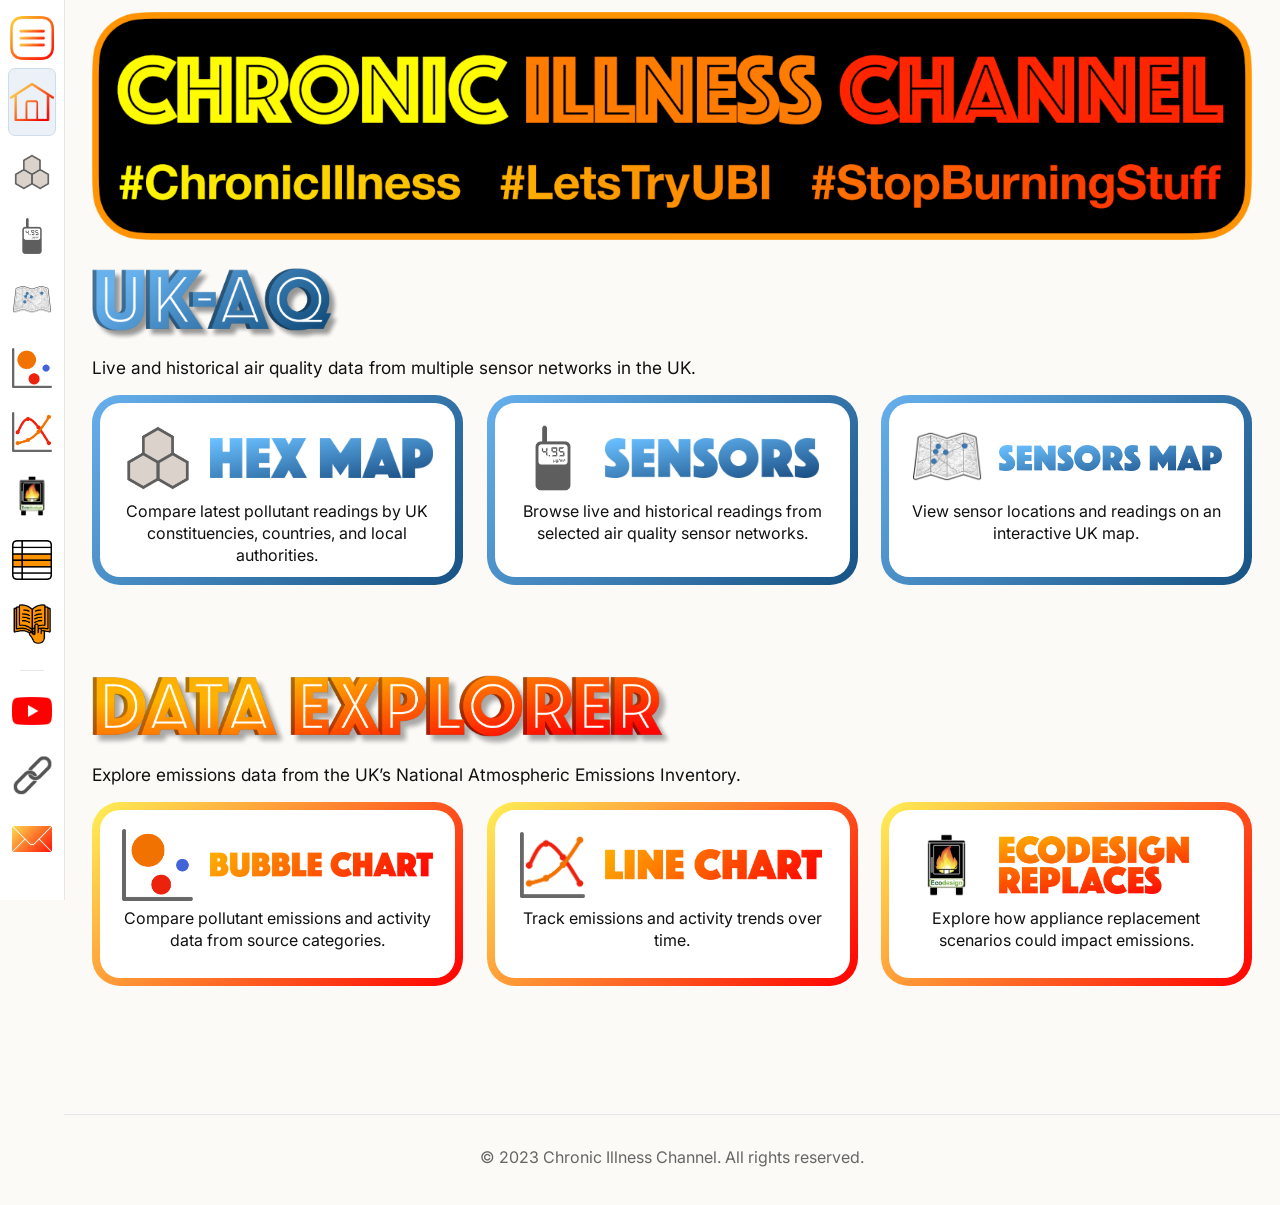
==== commit cb5de17c: "Update index.html" ====
--- a/index.html
+++ b/index.html
@@ -12,7 +12,7 @@
       min-height: 100vh;
       font-family: "Inter", "Segoe UI", Roboto, Arial, sans-serif;
       color: #101822;
-      background: #f2f3f5;
+      background: #FBFAF7;
     }
 
     .home-header {
